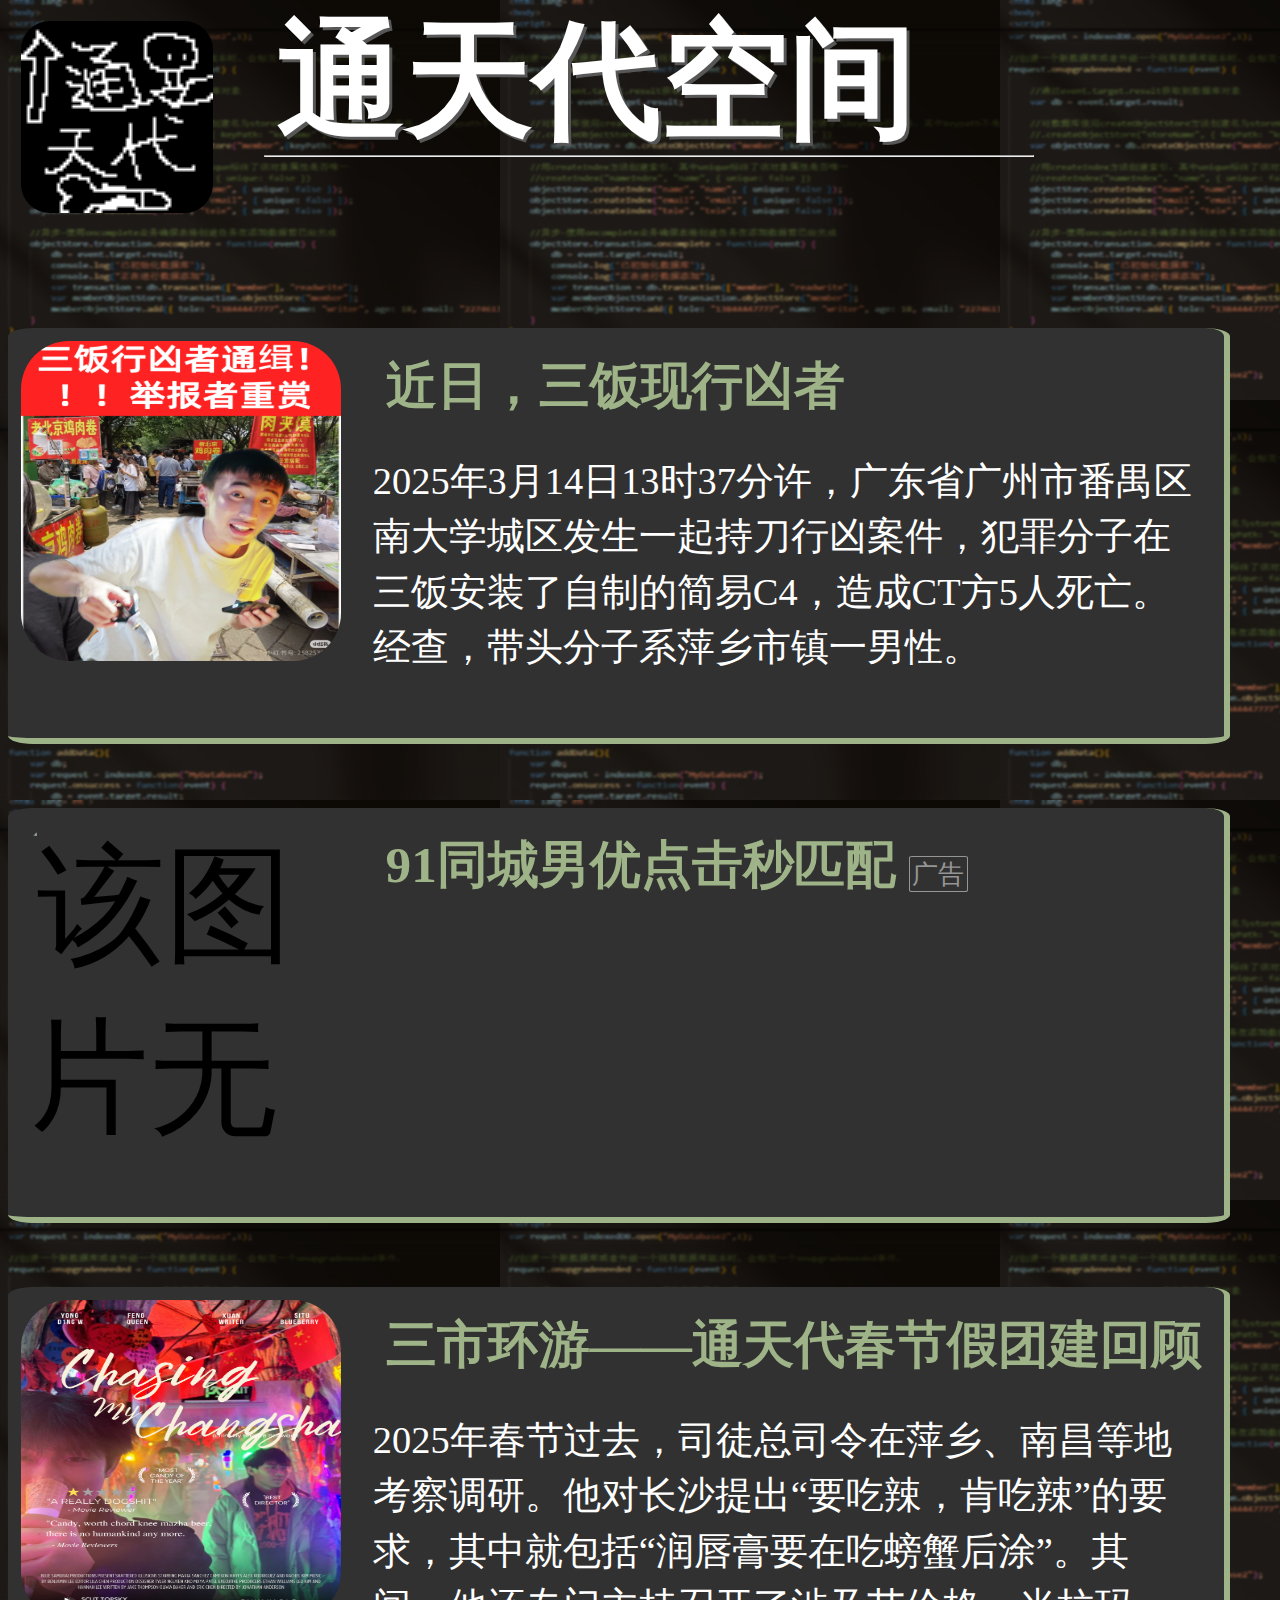
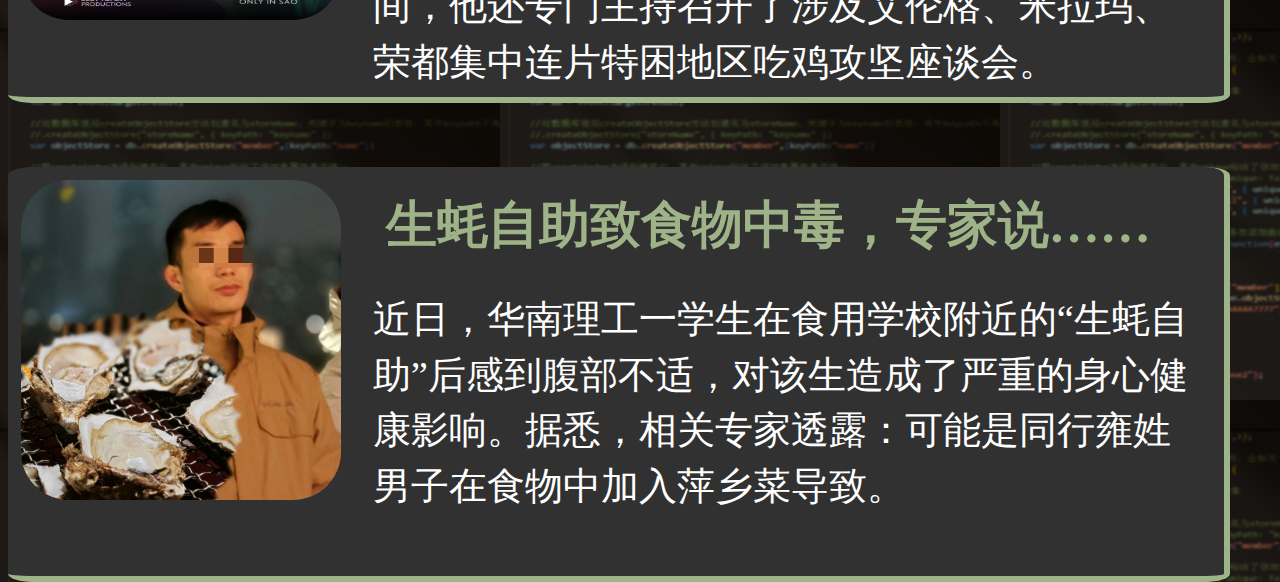
==== index.html @ 8073bdc0 "test" ====
<!DOCTYPE html>
<html lang="en">
<head>
    <meta charset="UTF-8">
    <meta name="viewport" content="width=device-width, initial-scale=1.0">
    <title>华工通天代的秘密空间</title>
    <link rel="stylesheet" href="/css/sign.css">
</head>
<body>
<div class="header1">
    <img src="/resource/icon.png" alt="该图片无法显示" class="ad-icon1">
    <span class="header-box1">
        <span class="header-title1">通天代空间</span>
        <hr style="width: 6rem; margin: 0 0 0 0;">
        <!-- <a href="" class="link1">了解我们</a> -->
    </span>
</div>
<div class="body1">
    <div class="show-box1">
        <img src="/resource/ad1_sanfansharenmo.png" alt="该图片无法显示" class="ad-img1">
        <div class="show-inbox1">
            <p class="content1"><span class="ad-title1">近日，三饭现行凶者</span><br><br><span class="ad-sentence1">2025年3月14日13时37分许，广东省广州市番禺区南大学城区发生一起持刀行凶案件，犯罪分子在三饭安装了自制的简易C4，造成CT方5人死亡。经查，带头分子系萍乡市镇一男性。</span><br><br></p>
        </div>
    </div>
    <div class="show-box1">
        <img src="/resource/ad_nanyou.gif" alt="该图片无法显示" class="ad-img1">
        <div class="show-inbox1">
            <p class="content1"><span class="ad-title1">91同城男优点击秒匹配</span><span class="sp-guanggao">广告</span><br><br><span class="ad-sentence1"></span></p>
        </div>
        
    </div>
    <div class="show-box1">
        <img src="/resource/ad3_quchangsha.png" alt="该图片无法显示" class="ad-img1">
        <div class="show-inbox1">
            <p class="content1"><span class="ad-title1">三市环游——通天代春节假团建回顾</span><br><br><span class="ad-sentence1">2025年春节过去，司徒总司令在萍乡、南昌等地考察调研。他对长沙提出“要吃辣，肯吃辣”的要求，其中就包括“润唇膏要在吃螃蟹后涂”。其间，他还专门主持召开了涉及艾伦格、米拉玛、荣都集中连片特困地区吃鸡攻坚座谈会。</span><br><br></p>
        </div>
    </div>
    <div class="show-box1">
        <img src="/resource/ad4_shiwuzhongdu.png" alt="该图片无法显示" class="ad-img1">
        <div class="show-inbox1">
            <p class="content1"><span class="ad-title1">生蚝自助致食物中毒，专家说……</span><br><br><span class="ad-sentence1">近日，华南理工一学生在食用学校附近的“生蚝自助”后感到腹部不适，对该生造成了严重的身心健康影响。据悉，相关专家透露：可能是同行雍姓男子在食物中加入萍乡菜导致。</span><br><br></p>
        </div>
    </div>
</div>
    <script>
    function resetHtmlFontSize(){
        document.documentElement.style.fontSize = screen.width / 10 + 'px'
    }
    resetHtmlFontSize();
    window.onresize = resetHtmlFontSize;
    </script>
    
</body>
</html>
---- css/sign.css ----
.header-a1 {
    text-align: right;
}

.header_a-a1 {
    margin: 0 5px;
}

.form-a1 {
    text-align: center;
}

.input-a1 {
    background-color: rgb(233, 233, 233);
    color: rgb(116, 116, 116);
}

.submit-a1 {
    /* background-color: rgb(155, 248, 155); */
    display: inline-block;
    font-weight: bold;
    color: #FFF;
    background-color: #98bf21;
    width: 80px;
    text-align: center;
    padding: 4px;
    margin: 0 2px 0 2px;
    text-decoration: none;
    /* border-radius: 15%; */
    border-style: solid;
    border-color: #c9e27d #b0c66e #93a55c #d6f185;
}

.submit-a1:hover {
    background-color: #839c35;
    color: rgb(204, 204, 204);
}

.para-tiny1 {
    font-size: 10px;
    font-family: '微软雅黑';
    font-weight: 400;
    color: grey;
}

.header1 {
    margin: 0;
    padding: 0;
    /* background-color: rgb(49,49,49); */
    width: 10rem;
    height: 2rem;
}

.header-box1 {
    margin: 0.1rem;
    position: relative;
    /* background-color: #4a4a4a; */
    left: 2rem;
    line-height: 0.3;
}

.header-title1 {
    margin: 0;
    color: white;
    font-family: fangsong;
    font-weight: bold;
    text-shadow: 3px 3px rgb(87, 87, 87);
}

.link1 {
    /* background-color: rgb(155, 248, 155); */
    display: inline-block;
    font-weight: bold;
    color: #FFF;
    /* background-color: #9eb387; */
    width: 2rem;
    text-align: center;
    font-size: 0.4rem;
    padding: 0.1rem;
    margin: 0;
    text-decoration: none;
    /* border-radius: 5%; */
    /* border-style: solid; */
    /* border-color: #c9e27d #b0c66e #93a55c #d6f185; */
}

body {
    background-image: url(/resource/bg.png);
    background-repeat: repeat ;
    background-attachment: scroll;
    background-size: 500px 400px;
}

.body1 {
    display: flex;
    height: 10rem;
    flex-direction: column;
    justify-content: space-evenly;
}

.show-box1 {
    margin: 0.5rem 0 0 0;
    background-color: rgb(49, 49, 49);
    width: 9.5rem;
    height: 5rem;
    border-width: 0 0.05rem 0.05rem 0;
    border-color: #9eb387;
    border-style: solid;
    border-radius: 2%;
}

.show-inbox1 {
    margin: 0.1rem;
    position: relative;
    /* background-color: #4a4a4a; */
    left: 2.75rem;
    height: 3rem;
}

.content1 {
    margin: 0;
    padding: 0;
    /* background-color: black; */
    width: 6.5rem;
    line-height: 0.3;
}

.ad-title1 {
    position: relative;
    display: inline;
    color: #9eb387;
    margin: 0 0 0 0.1rem;
    /* padding: 0; */
    /* line-height: 20%; */
    /* left: 2.75rem; */
    font-size: 0.4rem;
    font-family: songti;
    font-weight: bold;
    
}

.sp-guanggao {
    position: relative;
    display: inline;
    color: #959595;
    left: 0.1rem;
    font-size: 0.2rem;
    /* font-family: songti; */
    padding: 0.02rem;
    border-color: #959595;
    border-style: solid;
    border-width: 0.01rem;
    border-radius: 5%;
}

.ad-title2 {
    position: relative;
    display: inline;
    color: #9eb387;
    left: 2.75rem;
    font-size: 0.4rem;
    font-family: songti;
    font-weight: bold;
}

.ad-sentence1 {
    /* display: block; */
    /* padding: 0; */
    /* margin: 0; */
    position: relative;
    display: inline;
    color: #ffffff;
    /* left: 2rem; */
    font-size: 0.3rem;
    font-family: songti;
}

.ad-img1 {
    position: absolute;
    margin: 0.1rem;
    width: 2.5rem;
    height: 2.5rem;
    border-radius: 15%;
}

.ad-icon1 {
    position: absolute;
    margin: 0.1rem;
    width: 1.5rem;
    height: 1.5rem;
    border-radius: 15%;
}

.ad-fixed {
    width: 2rem;
    position: fixed;
    right: 0;
    top: 3rem;
    border-radius: 15%;
}
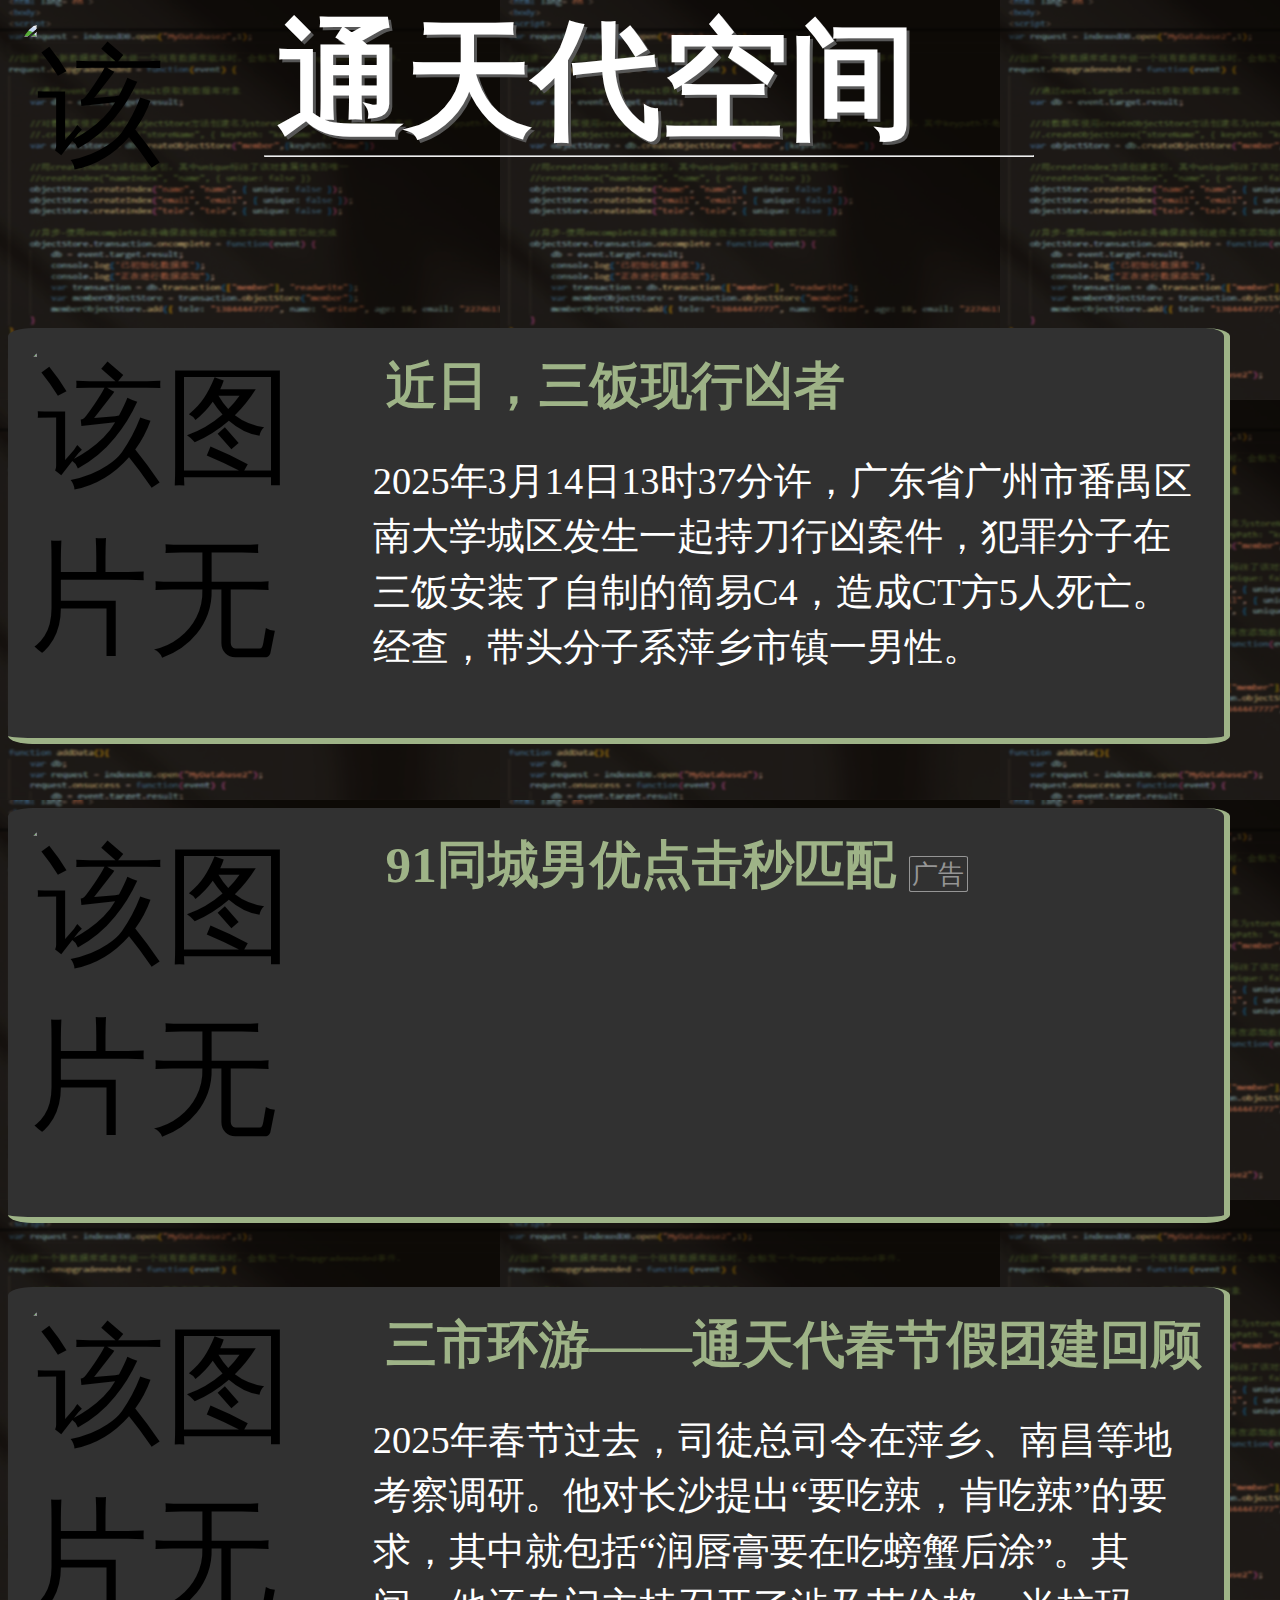
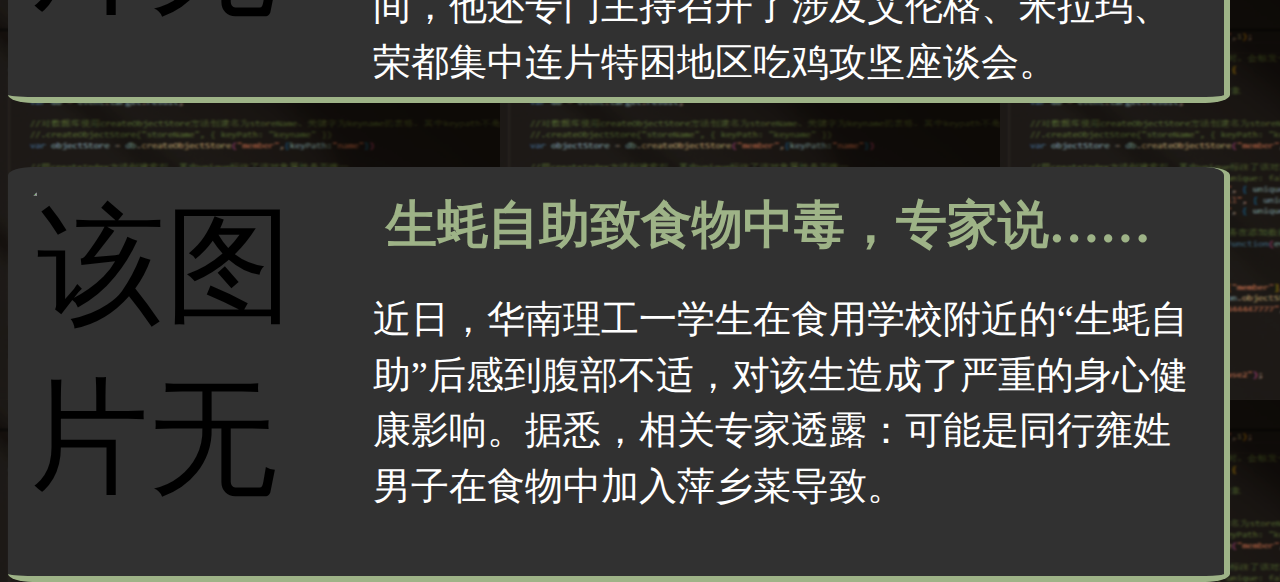
==== commit 196682fb: "Update index.html" ====
--- a/index.html
+++ b/index.html
@@ -8,7 +8,7 @@
 </head>
 <body>
 <div class="header1">
-    <img src="/resource/icon.png" alt="该图片无法显示" class="ad-icon1">
+    <img src="/D1ngW/resource/icon.png" alt="该图片无法显示" class="ad-icon1">
     <span class="header-box1">
         <span class="header-title1">通天代空间</span>
         <hr style="width: 6rem; margin: 0 0 0 0;">
@@ -17,26 +17,26 @@
 </div>
 <div class="body1">
     <div class="show-box1">
-        <img src="/resource/ad1_sanfansharenmo.png" alt="该图片无法显示" class="ad-img1">
+        <img src="/D1ngW/resource/ad1_sanfansharenmo.png" alt="该图片无法显示" class="ad-img1">
         <div class="show-inbox1">
             <p class="content1"><span class="ad-title1">近日，三饭现行凶者</span><br><br><span class="ad-sentence1">2025年3月14日13时37分许，广东省广州市番禺区南大学城区发生一起持刀行凶案件，犯罪分子在三饭安装了自制的简易C4，造成CT方5人死亡。经查，带头分子系萍乡市镇一男性。</span><br><br></p>
         </div>
     </div>
     <div class="show-box1">
-        <img src="/resource/ad_nanyou.gif" alt="该图片无法显示" class="ad-img1">
+        <img src="/D1ngW/resource/ad_nanyou.gif" alt="该图片无法显示" class="ad-img1">
         <div class="show-inbox1">
             <p class="content1"><span class="ad-title1">91同城男优点击秒匹配</span><span class="sp-guanggao">广告</span><br><br><span class="ad-sentence1"></span></p>
         </div>
         
     </div>
     <div class="show-box1">
-        <img src="/resource/ad3_quchangsha.png" alt="该图片无法显示" class="ad-img1">
+        <img src="/D1ngW/resource/ad3_quchangsha.png" alt="该图片无法显示" class="ad-img1">
         <div class="show-inbox1">
             <p class="content1"><span class="ad-title1">三市环游——通天代春节假团建回顾</span><br><br><span class="ad-sentence1">2025年春节过去，司徒总司令在萍乡、南昌等地考察调研。他对长沙提出“要吃辣，肯吃辣”的要求，其中就包括“润唇膏要在吃螃蟹后涂”。其间，他还专门主持召开了涉及艾伦格、米拉玛、荣都集中连片特困地区吃鸡攻坚座谈会。</span><br><br></p>
         </div>
     </div>
     <div class="show-box1">
-        <img src="/resource/ad4_shiwuzhongdu.png" alt="该图片无法显示" class="ad-img1">
+        <img src="/D1ngW/resource/ad4_shiwuzhongdu.png" alt="该图片无法显示" class="ad-img1">
         <div class="show-inbox1">
             <p class="content1"><span class="ad-title1">生蚝自助致食物中毒，专家说……</span><br><br><span class="ad-sentence1">近日，华南理工一学生在食用学校附近的“生蚝自助”后感到腹部不适，对该生造成了严重的身心健康影响。据悉，相关专家透露：可能是同行雍姓男子在食物中加入萍乡菜导致。</span><br><br></p>
         </div>
@@ -51,4 +51,4 @@
     </script>
     
 </body>
-</html>+</html>
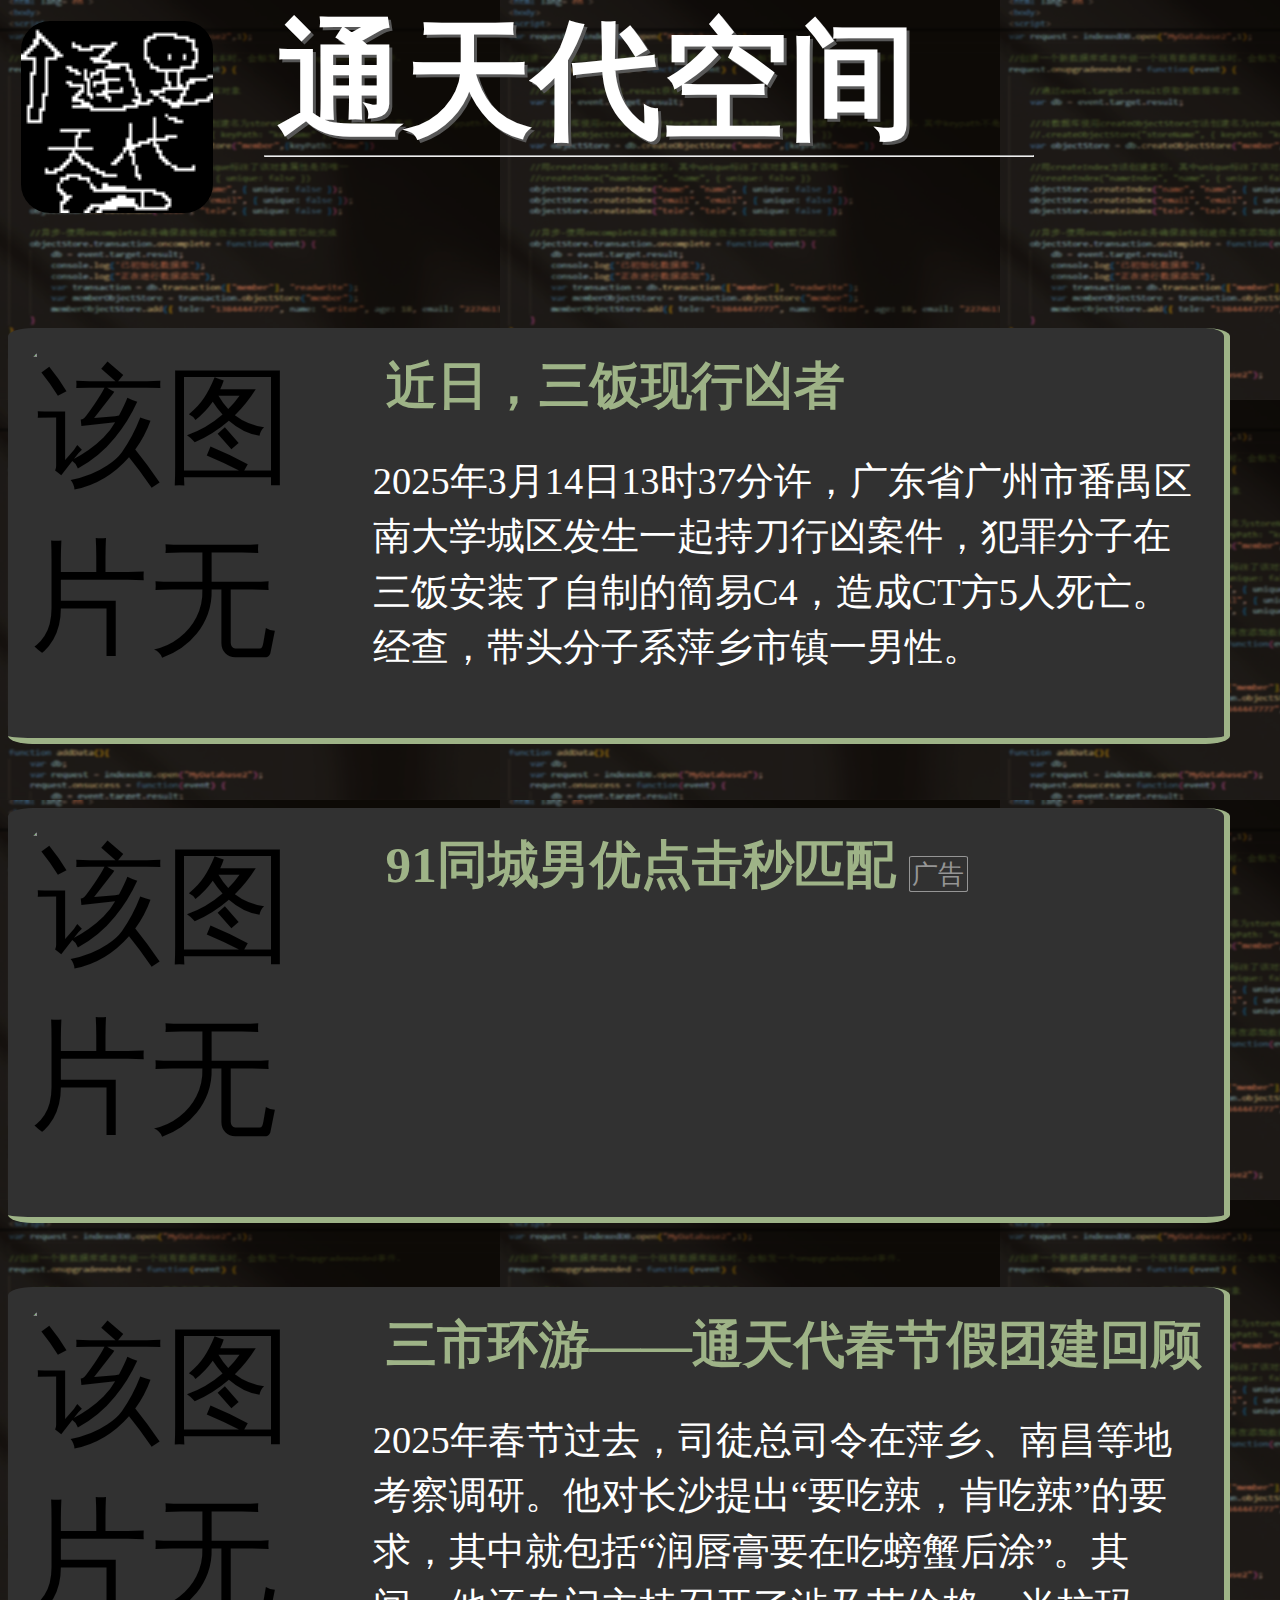
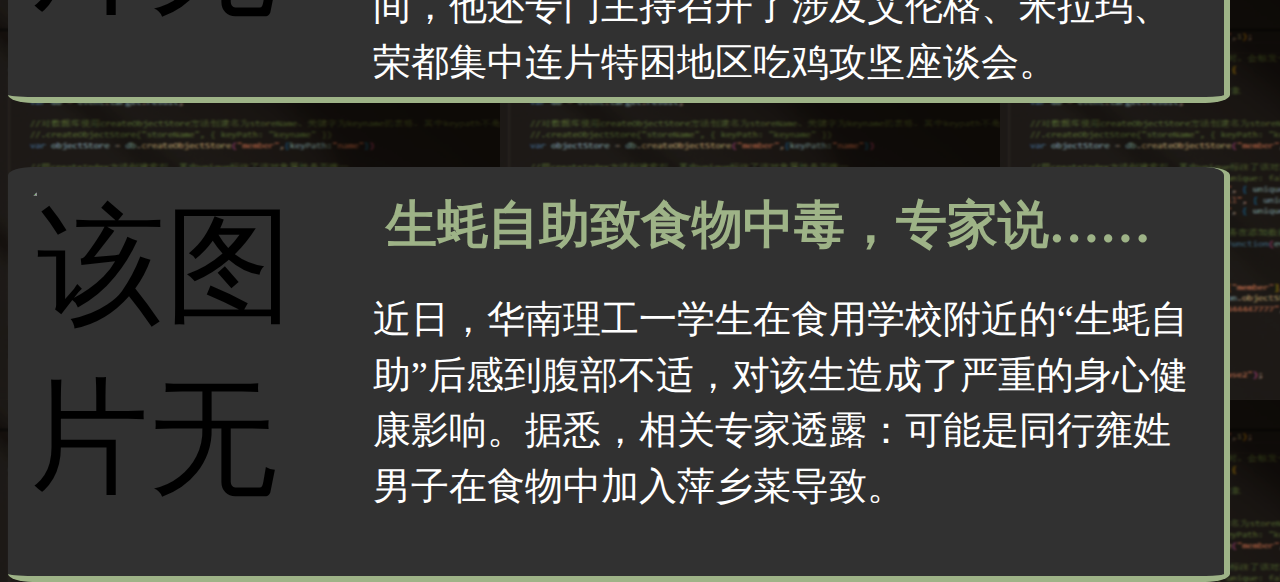
==== commit 2df25752: "Update index.html" ====
--- a/index.html
+++ b/index.html
@@ -8,7 +8,7 @@
 </head>
 <body>
 <div class="header1">
-    <img src="/D1ngW/resource/icon.png" alt="该图片无法显示" class="ad-icon1">
+    <img src="resource/icon.png" alt="该图片无法显示" class="ad-icon1">
     <span class="header-box1">
         <span class="header-title1">通天代空间</span>
         <hr style="width: 6rem; margin: 0 0 0 0;">
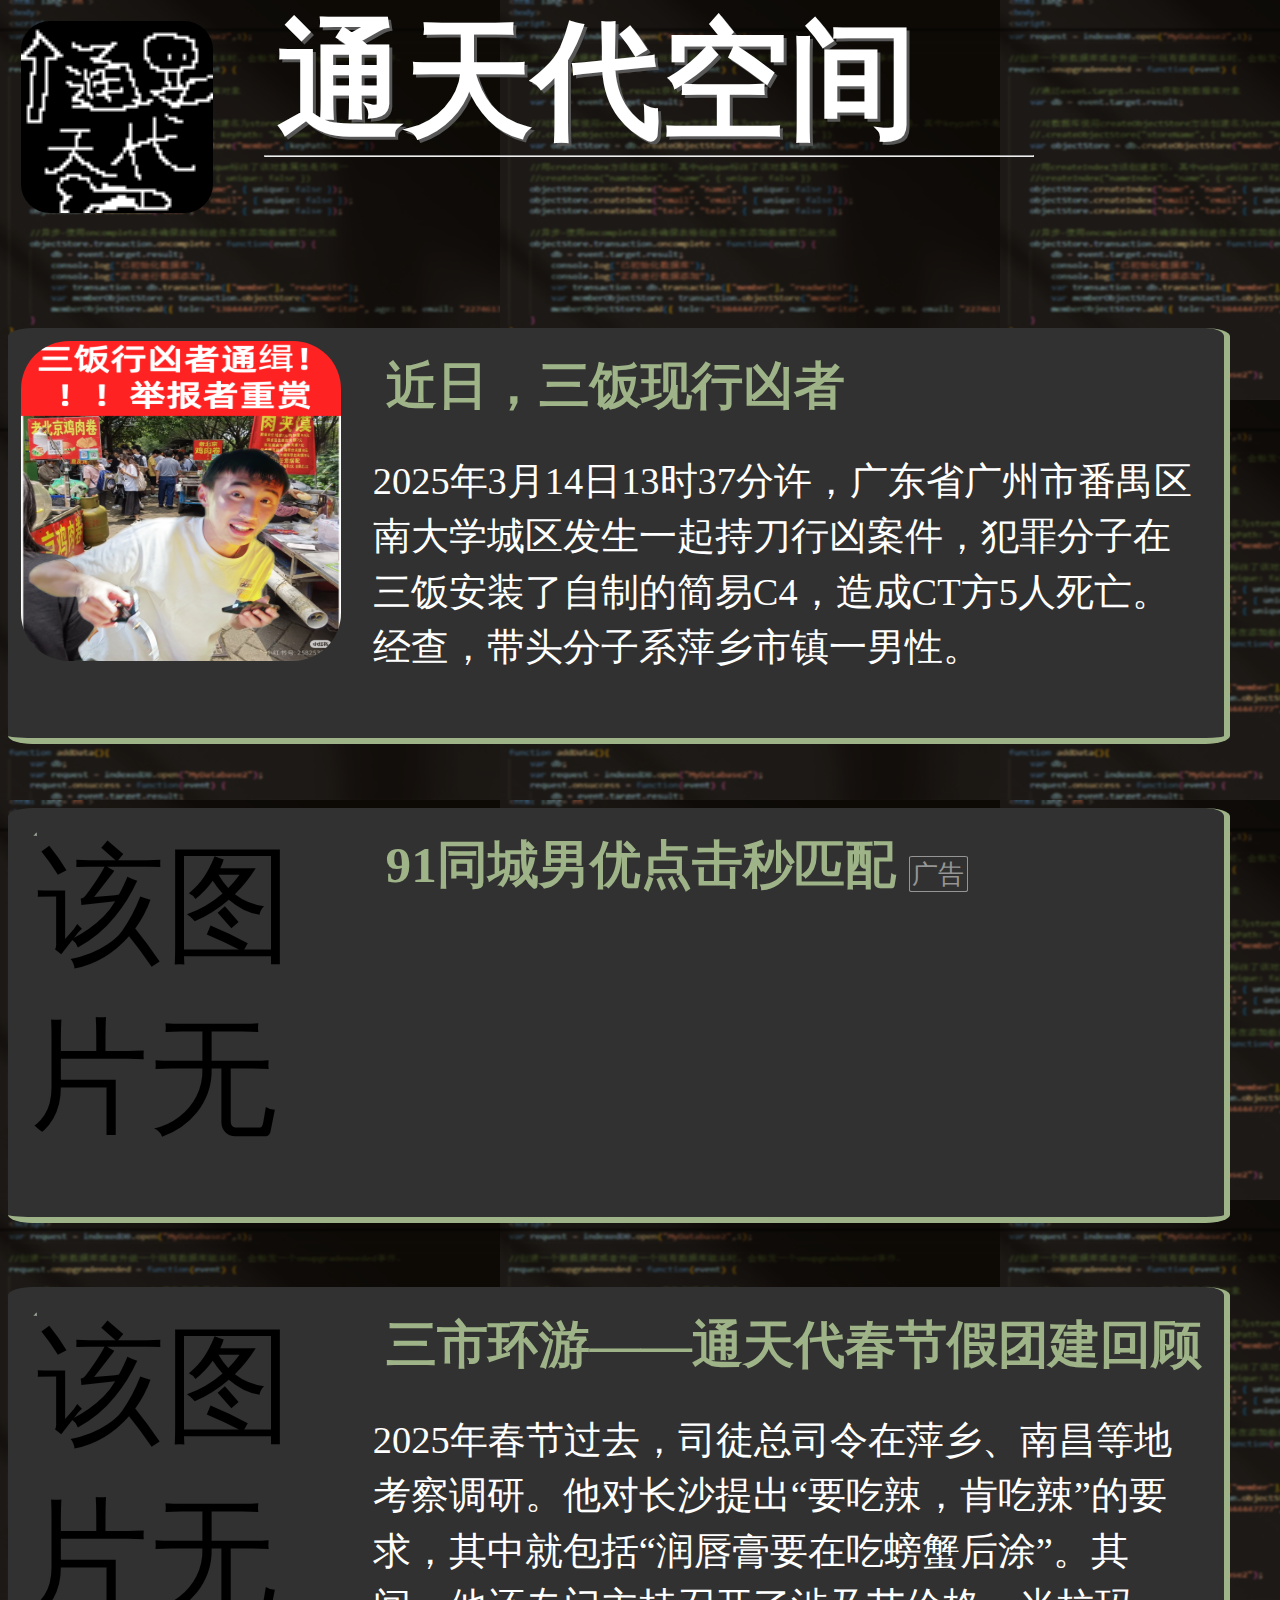
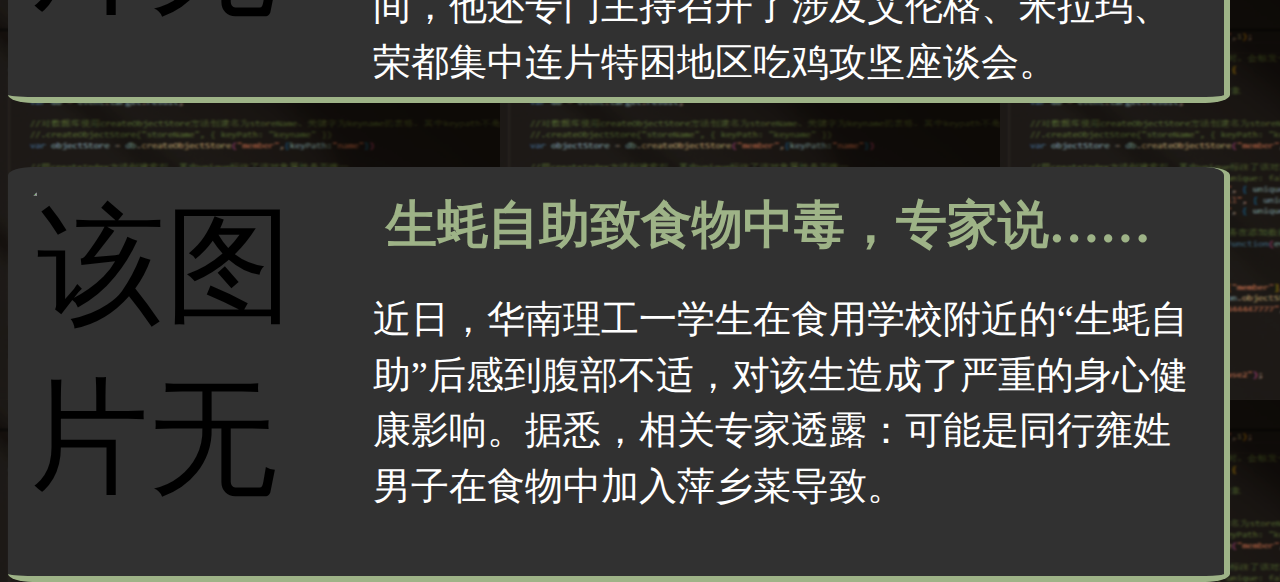
==== commit 7c69c5b6: "Update index.html" ====
--- a/index.html
+++ b/index.html
@@ -8,7 +8,7 @@
 </head>
 <body>
 <div class="header1">
-    <img src="resource/icon.png" alt="该图片无法显示" class="ad-icon1">
+    <img src="/resource/icon.png" alt="该图片无法显示" class="ad-icon1">
     <span class="header-box1">
         <span class="header-title1">通天代空间</span>
         <hr style="width: 6rem; margin: 0 0 0 0;">
@@ -17,13 +17,13 @@
 </div>
 <div class="body1">
     <div class="show-box1">
-        <img src="/D1ngW/resource/ad1_sanfansharenmo.png" alt="该图片无法显示" class="ad-img1">
+        <img src="/resource/ad1_sanfansharenmo.png" alt="该图片无法显示" class="ad-img1">
         <div class="show-inbox1">
             <p class="content1"><span class="ad-title1">近日，三饭现行凶者</span><br><br><span class="ad-sentence1">2025年3月14日13时37分许，广东省广州市番禺区南大学城区发生一起持刀行凶案件，犯罪分子在三饭安装了自制的简易C4，造成CT方5人死亡。经查，带头分子系萍乡市镇一男性。</span><br><br></p>
         </div>
     </div>
     <div class="show-box1">
-        <img src="/D1ngW/resource/ad_nanyou.gif" alt="该图片无法显示" class="ad-img1">
+        <img src="/resource/ad_nanyou.gif" alt="该图片无法显示" class="ad-img1">
         <div class="show-inbox1">
             <p class="content1"><span class="ad-title1">91同城男优点击秒匹配</span><span class="sp-guanggao">广告</span><br><br><span class="ad-sentence1"></span></p>
         </div>
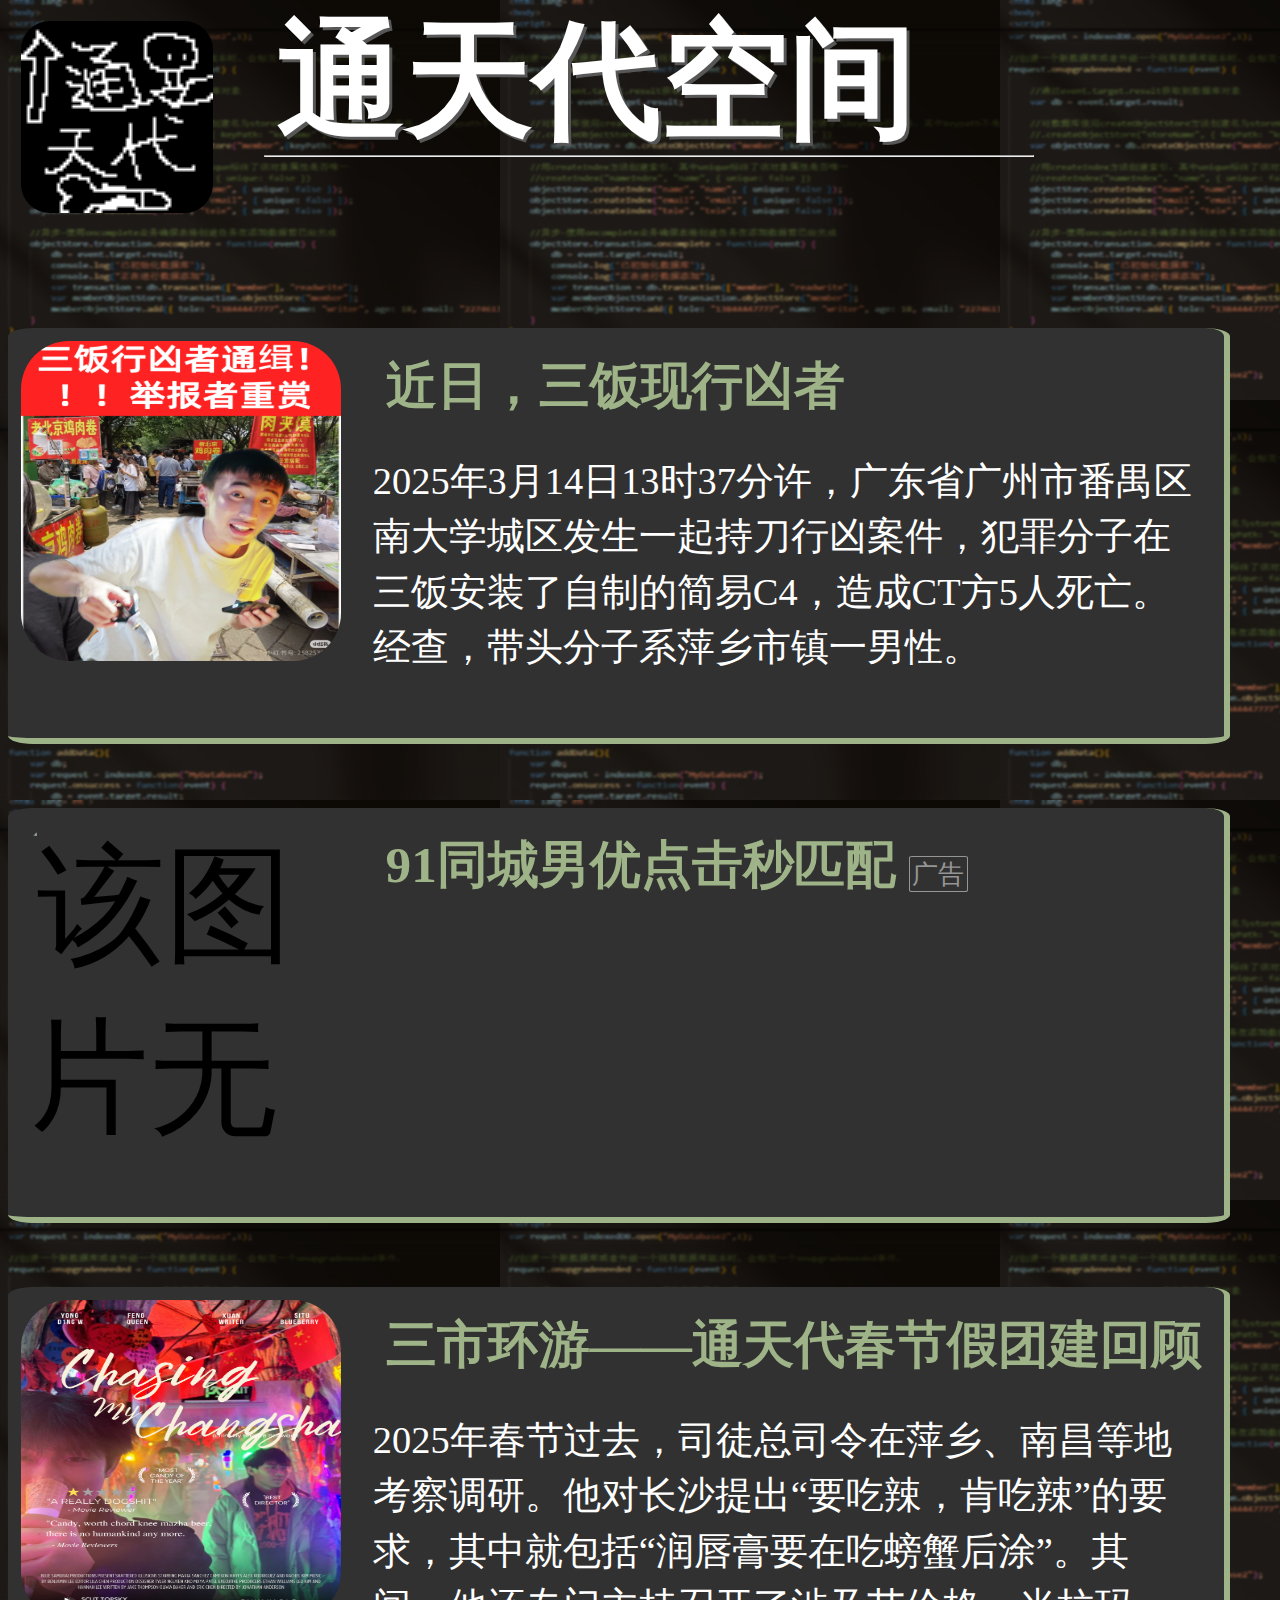
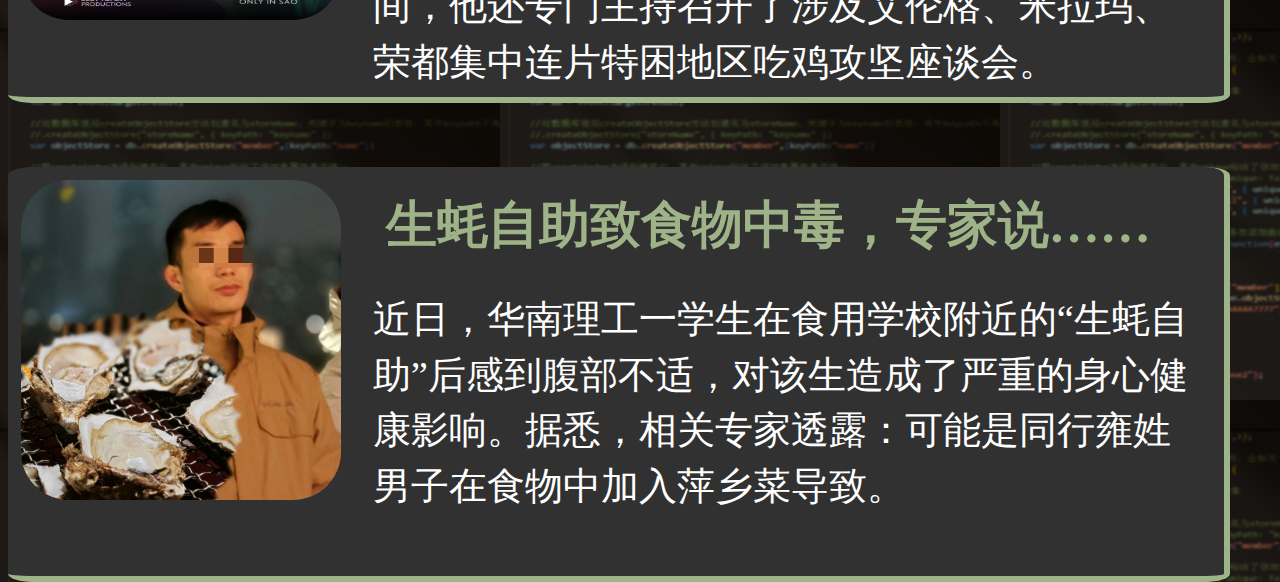
==== commit 31ac8190: "Update index.html" ====
--- a/index.html
+++ b/index.html
@@ -30,13 +30,13 @@
         
     </div>
     <div class="show-box1">
-        <img src="/D1ngW/resource/ad3_quchangsha.png" alt="该图片无法显示" class="ad-img1">
+        <img src="/resource/ad3_quchangsha.png" alt="该图片无法显示" class="ad-img1">
         <div class="show-inbox1">
             <p class="content1"><span class="ad-title1">三市环游——通天代春节假团建回顾</span><br><br><span class="ad-sentence1">2025年春节过去，司徒总司令在萍乡、南昌等地考察调研。他对长沙提出“要吃辣，肯吃辣”的要求，其中就包括“润唇膏要在吃螃蟹后涂”。其间，他还专门主持召开了涉及艾伦格、米拉玛、荣都集中连片特困地区吃鸡攻坚座谈会。</span><br><br></p>
         </div>
     </div>
     <div class="show-box1">
-        <img src="/D1ngW/resource/ad4_shiwuzhongdu.png" alt="该图片无法显示" class="ad-img1">
+        <img src="/resource/ad4_shiwuzhongdu.png" alt="该图片无法显示" class="ad-img1">
         <div class="show-inbox1">
             <p class="content1"><span class="ad-title1">生蚝自助致食物中毒，专家说……</span><br><br><span class="ad-sentence1">近日，华南理工一学生在食用学校附近的“生蚝自助”后感到腹部不适，对该生造成了严重的身心健康影响。据悉，相关专家透露：可能是同行雍姓男子在食物中加入萍乡菜导致。</span><br><br></p>
         </div>
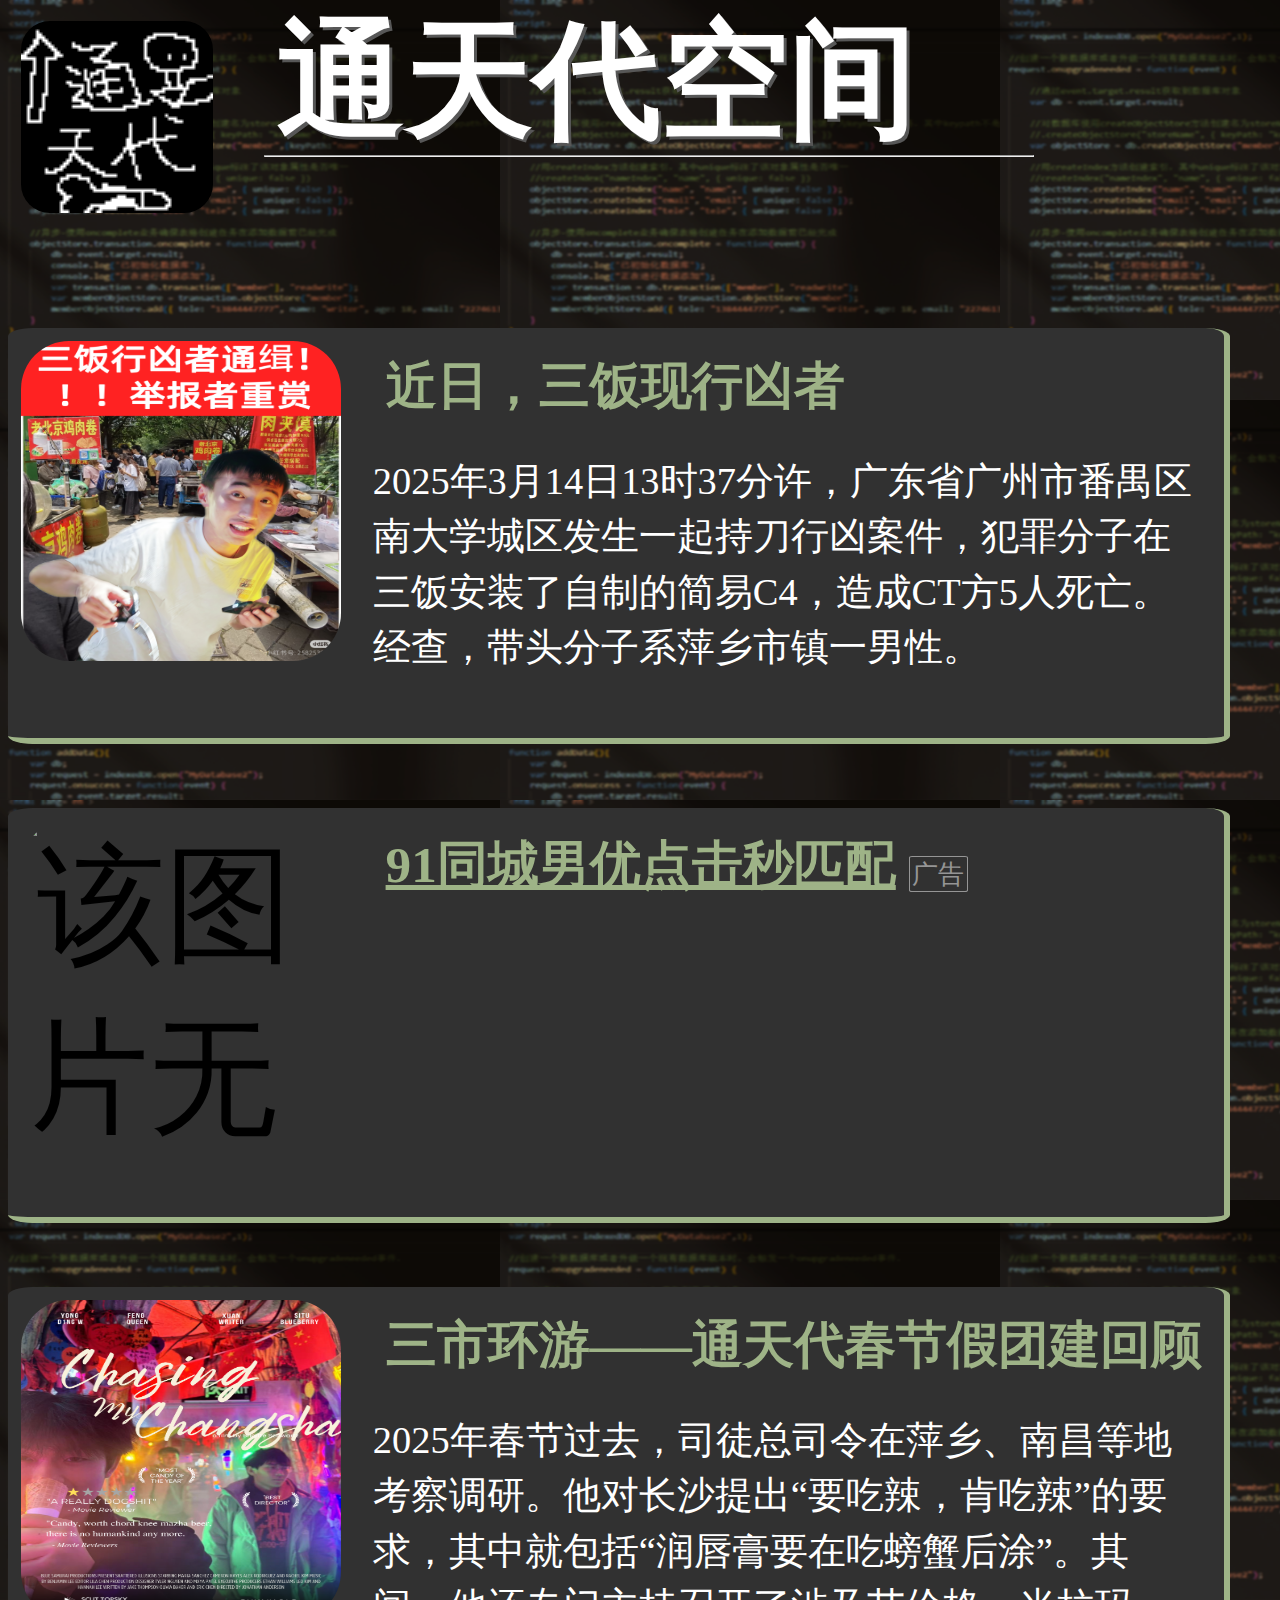
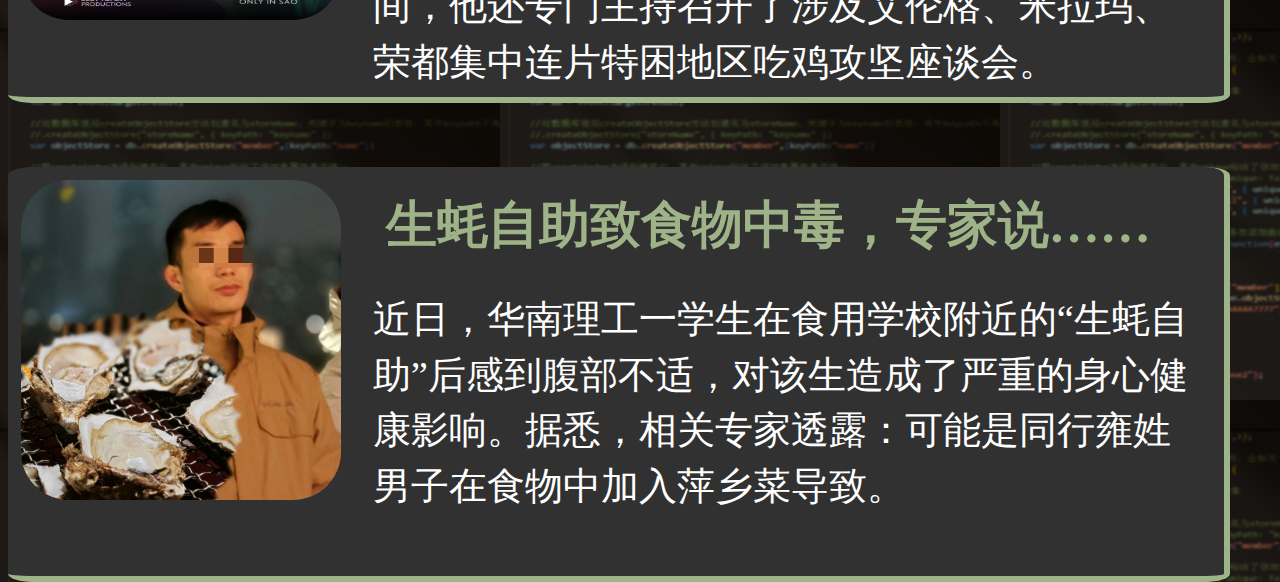
==== commit 5f78f576: "test2" ====
--- a/index.html
+++ b/index.html
@@ -25,7 +25,7 @@
     <div class="show-box1">
         <img src="/resource/ad_nanyou.gif" alt="该图片无法显示" class="ad-img1">
         <div class="show-inbox1">
-            <p class="content1"><span class="ad-title1">91同城男优点击秒匹配</span><span class="sp-guanggao">广告</span><br><br><span class="ad-sentence1"></span></p>
+            <p class="content1"><a href="/91nanyou.html" class="ad-title1">91同城男优点击秒匹配</a><span class="sp-guanggao">广告</span><br><br><span class="ad-sentence1"></span></p>
         </div>
         
     </div>
@@ -51,4 +51,4 @@
     </script>
     
 </body>
-</html>
+</html>